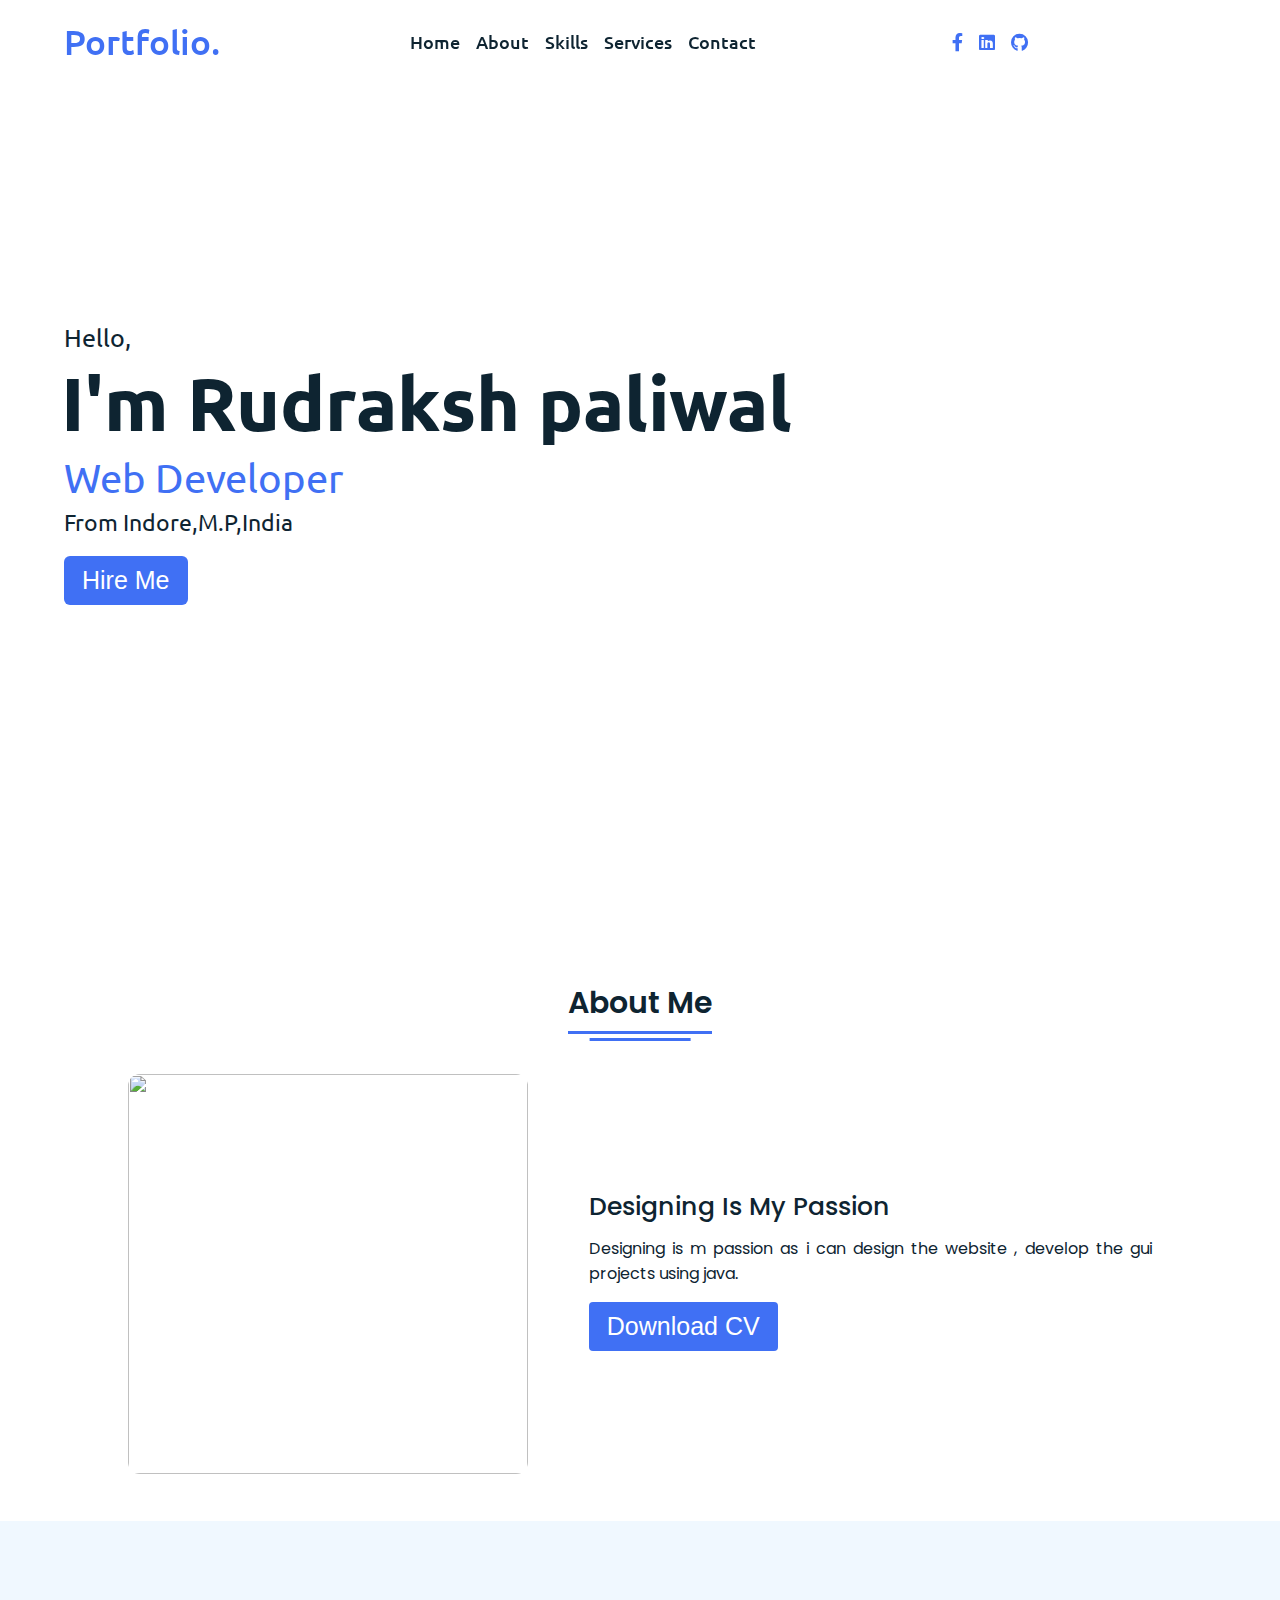
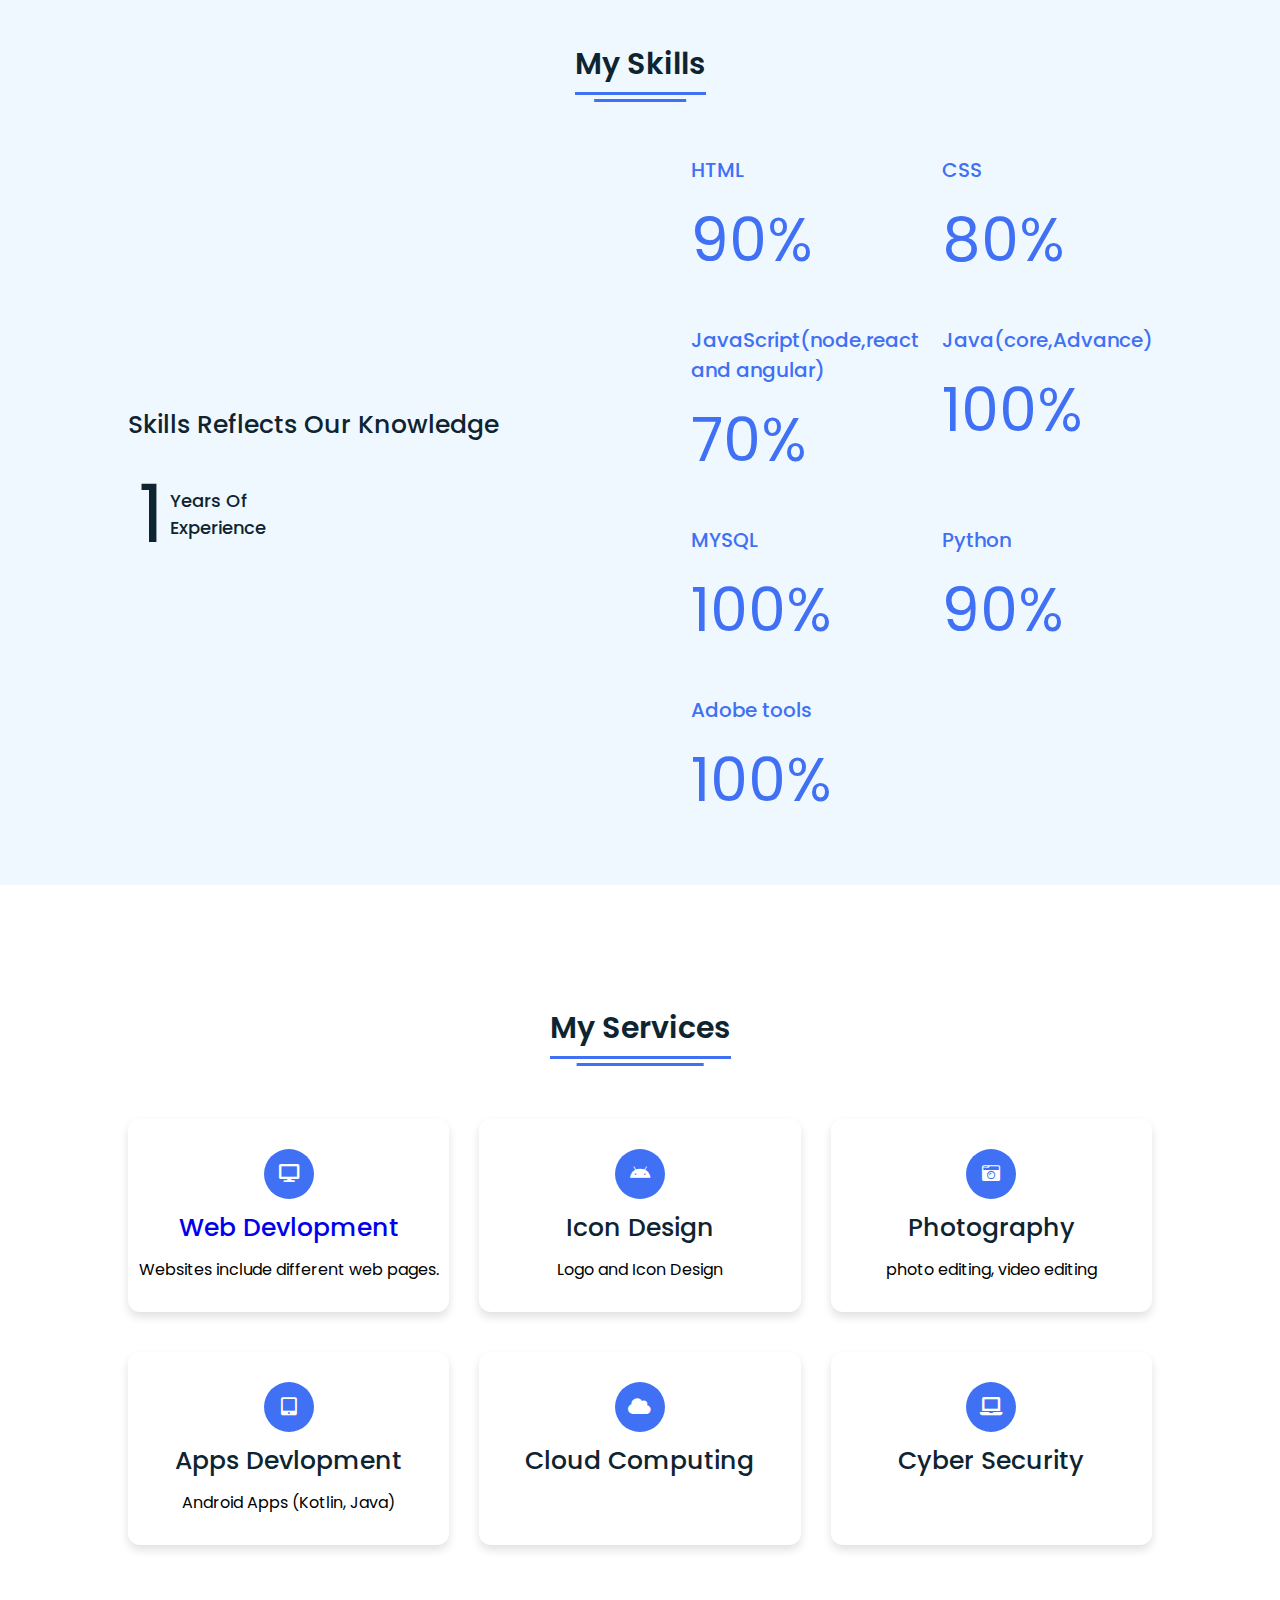
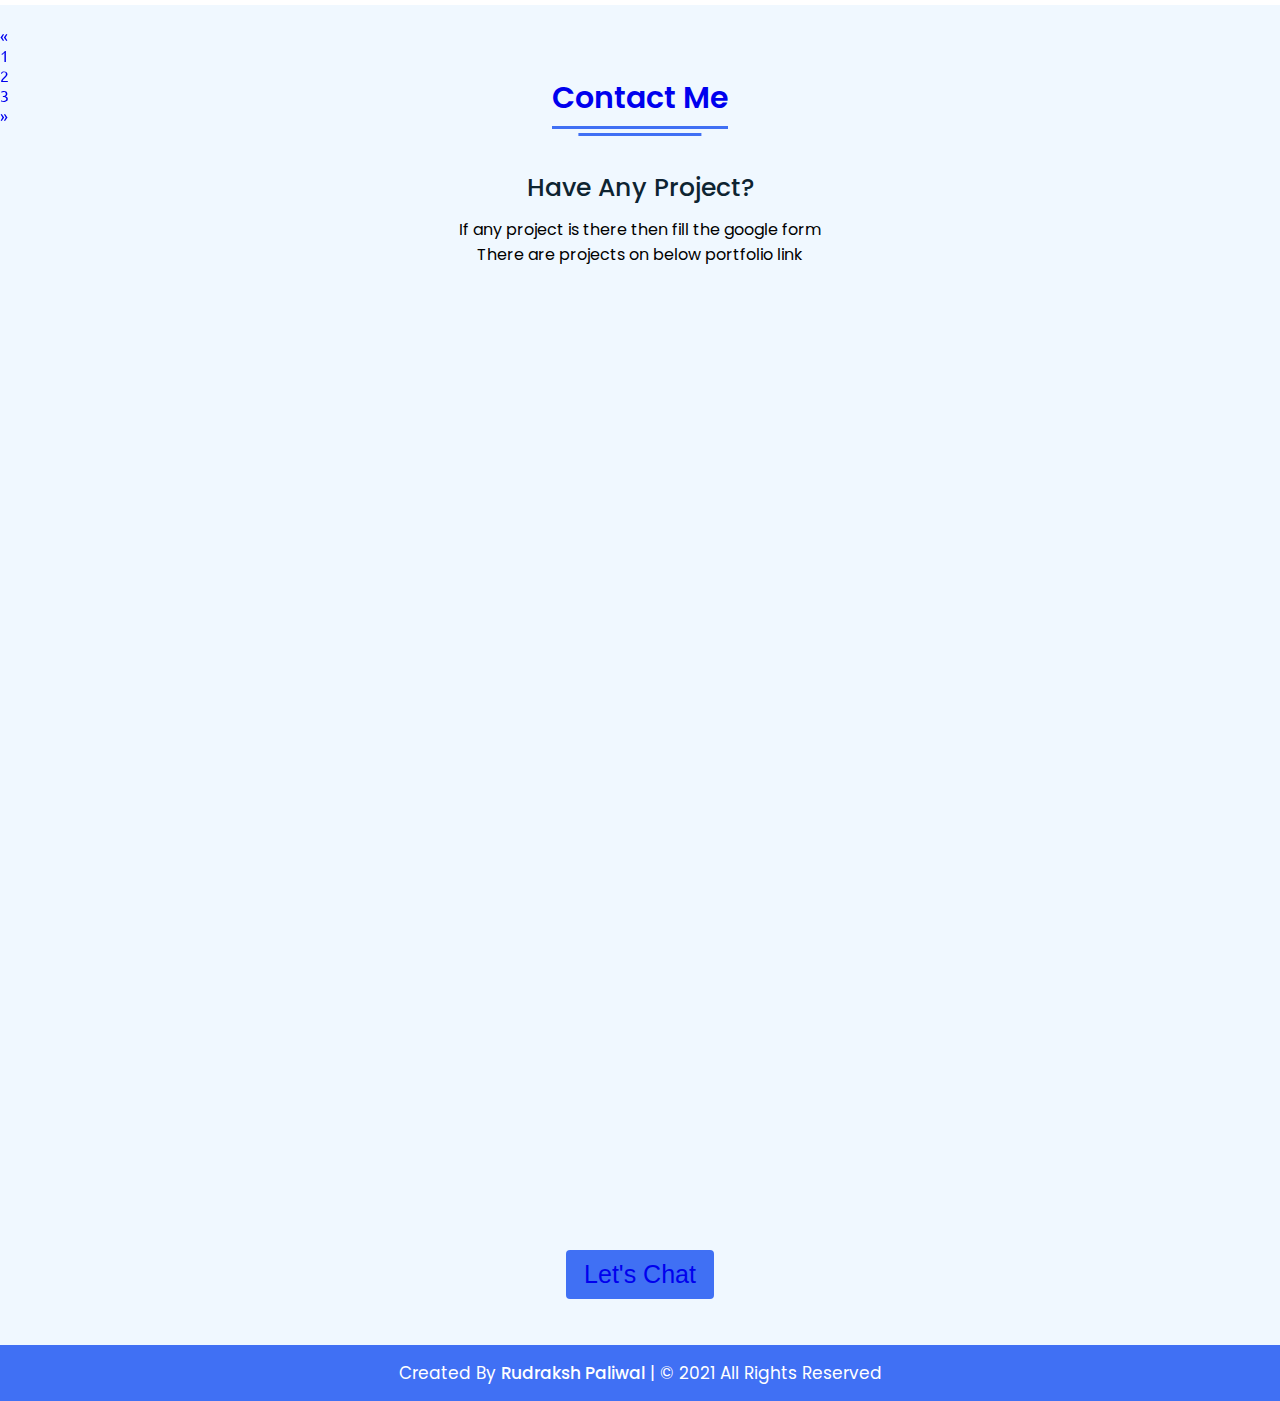
==== index.html @ 75aea956 "Add files via upload" ====
<!DOCTYPE html>

<html lang="en" dir="ltr">
  <head>
    <meta charset="UTF-8">
    <title>Rudraksh Paliwal Portfolio </title>
    <link rel="stylesheet" href="style.css">
    <!-- Fontawesome CDN Link -->
    <link rel="stylesheet" href="https://cdnjs.cloudflare.com/ajax/libs/font-awesome/5.15.2/css/all.min.css"/>
     <meta name="viewport" content="width=device-width, initial-scale=1.0">
   </head>
<body>
  <!-- Move to up button -->
  <div class="scroll-button">
    <a href="#home"><i class="fas fa-arrow-up"></i></a>
  </div>
  <!-- navgaition menu -->
  <nav>
    <div class="navbar">
      <div class="logo"><a href="#">Portfolio.</a></div>

      <ul class="menu">
          <li><a href="#home">Home</a></li>
          <li><a href="#about">About</a></li>
          <li><a href="#skills">Skills</a></li>
          <li><a href="#services">Services</a></li>
          <li><a href="#contact">Contact</a></li>
          
          <div class="cancel-btn">
            <i class="fas fa-times"></i>
          </div>
      </ul>
      <div class="media-icons">
        <a href=""><i class="fab fa-facebook-f"></i></a>
        <a href="https://www.linkedin.com/in/rudraksh-paliwal-316b7818b/"><i class="fab fa-linkedin"></i></a>
        <a href="https://github.com/edithkaren"><i class="fab fa-github"></i></a>
      </div>
      <div class="darkLight-searchBox">
                <div class="dark-light">
                    <i class='bx bx-moon moon'></i>
                    <i class='bx bx-sun sun'></i>
                </div>

    </div>
    <div class="menu-btn">
      <i class="fas fa-bars"></i>
    </div>
  </nav>

<!-- Home Section Start -->
 <section class="home" id="home">
   <div class="home-content">
     <div class="text">
       <div class="text-one">Hello,</div>
       <div class="text-two">I'm Rudraksh paliwal </div>
       <div class="text-three">Web Developer </div>
       <div class="text-four">From Indore,M.P,India</div>
     </div>
     <div class="button">
       <button>Hire Me</button>
     </div>
   </div>
 </section>

<!-- About Section Start -->
<section class="about" id="about">
  <div class="content">
    <div class="title"><span>About Me</span></div>
  <div class="about-details">
    <div class="left">
      <img src="G:/ht/ppw.jpeg" alt="">
    </div>
    <div class="right">
      <div class="topic">Designing Is My Passion</div>
      <p>Designing is m passion as i can design the website , develop the gui projects using java.</p>
      <div class="button">
        
         
       <a href="G:/Paliwal/SVVV/4th yr/Placements/resume/RUDRAKSH_PALIWAL Resume.pdf" download="Resume"> 
         <button>Download CV </button>
          </a>
        
      </div>
    </div>
  </div>
  </div>
</section>

<!-- My Skill Section Start -->
<!-- Section Tag and Other Div will same where we need to put same CSS -->
<section class="skills" id="skills">
 <div class="content">
   <div class="title"><span>My Skills</span></div>
   <div class="skills-details">
     <div class="text">
       <div class="topic">Skills Reflects Our Knowledge</div>
       <p></p>
       <div class="experience">
         <div class="num">1</div>
         <div class="exp">Years Of <br> Experience</div>
       </div>
     </div>
     <div class="boxes">
       <div class="box">
         <div class="topic">HTML</div>
         <div class="per">90%</div>
       </div>
       <div class="box">
         <div class="topic">CSS</div>
         <div class="per">80%</div>
       </div>
       <div class="box">
         <div class="topic">JavaScript(node,react and angular)</div>
         <div class="per">70%</div>
       </div>
       <div class="box">
         <div class="topic">Java(core,Advance)</div>
         <div class="per">100%</div>
       </div>
       <div class="box">
          <div class="topic"> MYSQL</div>
          <div class="per">100%</div>
       </div>
       <div class="box">
         <div class="topic"> Python</div>
         <div class="per">90% </div>
       </div> 
       <div class="box"> 
         <div class="topic"> Adobe tools</div> 
         <div class="per">100% </div>
       </div>
     </div>
   </div>
 </div>
</section>

<!-- My Services Section Start -->
 <section class="services" id="services">
   <div class="content">
     <div class="title"><span>My Services</span></div>
     <div class="boxes">
       <div class="box">
         <div class="icon">
           <i class="fas fa-desktop"></i>
       </div>
       <div class="topic"><a href="G:/Homepage1-main/index.html">Web Devlopment</a></div>
       <p>Websites include different web pages.</p>
     </div>
       
      
       <div class="box">
         <div class="icon">
           <i class="fab fa-android"></i>
       </div>
       <div class="topic">Icon Design</div>
       <p>Logo and Icon Design </p>
     </div>
       <div class="box">
         <div class="icon">
           <i class="fas fa-camera-retro"></i>
       </div>
       <div class="topic">Photography</div>
       <p>photo editing, video editing </p>
     </div>
       <div class="box">
         <div class="icon">
           <i class="fas fa-tablet-alt"></i>
       </div>
       <div class="topic">Apps Devlopment</div>
       <p>Android Apps (Kotlin, Java) </p>
     </div>

     <div class="box">
       <div class="icon">
         <i class="fas fa-cloud"> </i>
       </div>
       <div class="topic"> Cloud Computing</div>
     </div>

     <div class="box">
       <div class="icon">
          <i class="fas fa-laptop"> </i>
       </div>
       <div class="topic"> Cyber Security</div>
     </div>

   </div>
   </div>
   <nav aria-label="Page navigation example">
  <ul class="pagination">
    <li class="page-item">
      <a class="page-link" href="#" aria-label="Previous">
        <span aria-hidden="true">&laquo;</span>
      </a>
    </li>
    <li class="page-item"><a class="page-link" href="#">1</a></li>
    <li class="page-item"><a class="page-link" href="#">2</a></li>
    <li class="page-item"><a class="page-link" href="#">3</a></li>
    <li class="page-item">
      <a class="page-link" href="#" aria-label="Next">
        <span aria-hidden="true">&raquo;</span>
      </a>
    </li>
  </ul>
</nav>
 </section>

 
<!-- Contact Me section Start -->
<section class="contact" id="contact">
  <div class="content">
    <div class="title"><span><a href="D:/Responsive Personal Portfolio Website/contact.html"> Contact Me </a></span>
    </div>

    <div class="text">
      <div class="topic">Have Any Project?</div>
      <p>If any project is there then fill the google form </p>
      <p>There are projects on below portfolio link</p> 
      <a href="https://github.com/edithkaren/"></a>
       <section class="map" id="map" horizontal>
   <div class="mapouter">
    <div class="gmap_canvas">
    <iframe width="470" height="310" id="gmap_canvas" align="left" src="https://maps.google.com/maps?q=indore,MP,India&t=&z=10&ie=UTF8&iwloc=&output=embed" frameborder="0" scrolling="no" marginheight="0" marginwidth="0"></iframe> 
   </div>
  </div>
 <iframe src="https://docs.google.com/forms/d/e/1FAIpQLSeVfbnFpW_ICNY1lbUjQQyAB4N0SecSo4yDlp0f_EAlbjDGeg/viewform?embedded=true" width="550" height="410"  frameborder="0" marginheight="0" marginwidth="0">Loading…</iframe>
 </section>
      <div class="button">
        <button> <a href="D:/Responsive Personal Portfolio Website/chat.html">Let's Chat</a></button>
        
      </div>

    </div>
  </div>
</section>

<!-- Footer Section Start -->
<footer>
  <div class="text">
    <span>Created By <a href="#">Rudraksh Paliwal</a> | &#169; 2021 All Rights Reserved</span>
  </div>
</footer>
 
  <script src="script.js"></script>
</body>
</html>
---- style.css ----
/* Google Font CDN Link */
@import url('https://fonts.googleapis.com/css2?family=Poppins:wght@400;500;600;700&family=Ubuntu:wght@400;500;700&display=swap');
*{
  margin: 0;
  padding: 0;
  box-sizing: border-box;
  text-decoration: none;
  scroll-behavior: smooth;
}

/* Custom Scroll Bar CSS */
::-webkit-scrollbar {
    width: 10px;
}
::-webkit-scrollbar-track {
    background: #f1f1f1;
}
::-webkit-scrollbar-thumb {
    background: #6e93f7;
    border-radius: 12px;
    transition: all 0.3s ease;
}

::-webkit-scrollbar-thumb:hover {
    background: #4070f4;
}
/* navbar styling */
nav{
  position: fixed;
  width: 100%;
  padding: 20px 0;
  z-index: 998;
  transition: all 0.3s ease;
  font-family: 'Ubuntu', sans-serif;
}
body.dark{
    --body-color: #18191A;
    --nav-color: #242526;
    --side-nav: #242526;
    --text-color: #CCC;
    --search-bar: #242526;
}
body.dark nav{
    border: 1px solid #393838;

}
nav.sticky{
  background: #4070f4;
  padding: 13px 0;
}
nav .navbar{
  width: 90%;
  display: flex;
  justify-content: space-between;
  align-items: center;
  margin: auto;
}
nav .navbar .logo a{
  font-weight: 500;
  font-size: 35px;
  color: #4070f4;
}
nav.sticky .navbar .logo a{
  color: #fff;
}
nav .navbar .menu{
  display: flex;
  position: relative;
}
nav .navbar .menu li{
  list-style: none;
  margin: 0 8px;
}
.navbar .menu a{
  font-size: 18px;
  font-weight: 500;
  color: #0E2431;
  padding: 6px 0;
  transition: all 0.4s ease;
}
.navbar .menu a:hover{
  color: #4070f4;
}
nav.sticky .menu a{
  color: #FFF;
}
nav.sticky .menu a:hover{
  color: #0E2431;
}
.navbar .media-icons a{
  color: #4070f4;
  font-size: 18px;
  margin: 0 6px;
}
nav.sticky .media-icons a{
  color: #FFF;
}

/* Side Navigation Menu Button CSS */
nav .menu-btn,
.navbar .menu .cancel-btn{
  position: absolute;
  color: #fff;
  right: 30px;
  top: 20px;
  font-size: 20px;
  cursor: pointer;
  transition: all 0.3s ease;
  display: none;
}
nav .menu-btn{
  color: #4070f4;
}
nav.sticky .menu-btn{
  color: #FFF;
}
.navbar .menu .menu-btn{
  color: #fff;
}
/* Dark Theme Switch*/
.dark-mode {
  background-color: black;
  color: white;
}
/* home section styling */
.home{
  height: 100vh;
  width: 100%;
  background: url("G:/ht/ppw.jpeg") no-repeat;
  background-size: cover;
  background-position: center;
  background-attachment: fixed;
  font-family: 'Ubuntu', sans-serif;
}
.home .home-content{
  width: 90%;
  height: 100%;
  margin: auto;
  display: flex;
  flex-direction: column;
  justify-content: center;
}
.home .text-one{
  font-size: 25px;
  color: #0E2431;
}
.home .text-two{
  color: #0E2431;
  font-size: 75px;
  font-weight: 600;
  margin-left: -3px;
}
.home .text-three{
  font-size: 40px;
  margin: 5px 0;
  color: #4070f4;
}
.home .text-four{
  font-size: 23px;
  margin: 5px 0;
  color: #0E2431;
}
.home .button{
  margin: 14px 0;
}
.home .button button{
  outline: none;
  padding: 8px 16px;
  border-radius: 6px;
  font-size: 25px;
  font-weight: 400;
  background: #4070f4;
  color: #fff;
  cursor: pointer;
  border: 2px solid transparent;
  transition: all 0.4s ease;
}
.home .button button:hover{
  border-color: #4070f4;
  background-color: #fff;
  color: #4070f4;
}

/* About Section Styling */
/* Those Elements Where We Have Apply Same CSS,
 I'm Selecting Directly 'Section Tag' and 'Class'  */
section{
  padding-top: 40px;
}
section .content{
  width: 80%;
  margin: 40px auto;
  font-family: 'Poppins', sans-serif;
}
.about .about-details{
  display: flex;
  justify-content: space-between;
  align-items: center;
}
section .title{
  display: flex;
  justify-content: center;
  margin-bottom: 40px;
}
section .title span{
  color: #0E2431;
  font-size: 30px;
  font-weight: 600;
  position: relative;
  padding-bottom: 8px;
}
section .title span::before,
section .title span::after{
  content: '';
  position: absolute;
  height: 3px;
  width: 100%;
  background: #4070f4;
  left: 0;
  bottom: 0;
}
section .title span::after{
  bottom: -7px;
  width: 70%;
  left: 50%;
  transform: translateX(-50%);
}
.about .about-details .left{
  width: 45%;
}
.about .left img{
  height: 400px;
  width: 400px;
  object-fit: cover;
  border-radius: 12px;
}
.about-details .right{
  width: 55%;
}
section  .topic{
  color: #0E2431;
  font-size: 25px;
  font-weight: 500;
  margin-bottom: 10px;
}
.about-details .right p{
  text-align: justify;
  color: #0E2431;
}
section .button{
  margin: 16px 0;
}
section .button button{
  outline: none;
  padding: 8px 16px;
  border-radius: 4px;
  font-size: 25px;
  font-weight: 400;
  background: #4070f4;
  color: #fff;
  border: 2px solid transparent;
  cursor: pointer;
  transition: all 0.4s ease;
}
section .button button:hover{
  border-color: #4070f4;
  background-color: #fff;
  color: #4070f4;
}

 /* My Skills CSS */
 .skills{
   background: #F0F8FF;
 }
 .skills .content{
   padding: 40px 0;
 }
 .skills .skills-details{
   display: flex;
   justify-content: space-between;
   align-items: center;
 }
 .skills-details .text{
   width: 50%;
 }
 .skills-details p{
   color: #0E2431;
   text-align: justify;
 }
.skills .skills-details .experience{
  display: flex;
  align-items: center;
  margin: 0 10px;
}
.skills-details .experience .num{
  color: #0E2431;
  font-size: 80px;
}
.skills-details .experience .exp{
  color: #0E2431;
  margin-left: 20px;
  font-size: 18px;
  font-weight: 500;
  margin: 0 6px;
}
.skills-details .boxes{
  width: 45%;
  display: flex;
  flex-wrap: wrap;
  justify-content: space-between;
}
.skills-details .box{
  width: calc(100% / 2 - 20px);
  margin: 20px 0;
}
.skills-details .boxes .topic{
  font-size: 20px;
  color: #4070f4;
}
.skills-details .boxes .per{
  font-size: 60px;
  color: #4070f4;
}

/* My Services CSS */
.services .boxes{
  display: flex;
  flex-wrap: wrap;
  justify-content: space-between;
}
.services .boxes .box{
  margin: 20px 0;
  width: calc(100% / 3 - 20px);
  text-align: center;
  border-radius: 12px;
  padding: 30px 10px;
  box-shadow: 0 5px 10px rgba(0, 0, 0, 0.12);
  cursor: default;
  transition: all 0.4s ease;
}
.services .boxes .box:hover{
  background: #4070f4;
  color: #fff;
}
.services .boxes .box .icon{
  height: 50px;
  width: 50px;
  background: #4070f4;
  border-radius: 50%;
  text-align: center;
  line-height: 50px;
  font-size: 18px;
  color: #fff;
  margin: 0 auto 10px auto;
  transition: all 0.4s ease;
}
.boxes .box:hover .icon{
  background-color: #fff;
  color: #4070f4;
}
.services .boxes .box:hover .topic,
.services .boxes .box:hover p{
  color: #0E2431;
  transition: all 0.4s ease;
}
.services .boxes .box:hover .topic,
.services .boxes .box:hover p{
  color: #fff;
}
/* Contact Me CSS */
.contact{
  background: #F0F8FF;
}
.contact .content{
  margin: 0 auto;
  padding: 30px 0;
}
.contact .text{
  width: 80%;
  text-align: center;
  margin: auto;
}

/* Google map css */
.mapouter{
  position:relative;
  text-align:right;
  height:510px;
  width:570px;
}
.gmap_canvas {
  overflow:hidden;
  background:none!important;
height:500px;
width:770px;}

/* Footer CSS */
footer{
  background: #4070f4;
  padding: 15px 0;
  text-align: center;
  font-family: 'Poppins', sans-serif;
}
footer .text span{
  font-size: 17px;
  font-weight: 400;
  color: #fff;
}
footer .text span a{
  font-weight: 500;
  color: #FFF;
}
footer .text span a:hover{
  text-decoration: underline;
}
/* Scroll TO Top Button CSS */
.scroll-button a{
  position: fixed;
  bottom: 20px;
  right: 20px;
  color: #fff;
  background: #4070f4;
  padding: 7px 12px;;
  font-size: 18px;
  border-radius: 6px;
  box-shadow: rgba(0, 0, 0, 0.15);
  display: none;
}

/* Responsive Media Query */
@media (max-width: 1190px) {
  section .content{
    width: 85%;
  }
}
@media (max-width: 1000px) {
  .about .about-details{
    justify-content: center;
    flex-direction: column;
  }
  .about .about-details .left{
    display: flex;
    justify-content: center;
    width: 100%;
  }
  .about-details .right{
    width: 90%;
    margin: 40px 0;
  }
  .services .boxes .box{
    margin: 20px 0;
    width: calc(100% / 2 - 20px);
  }
}
@media (max-width: 900px) {
  .about .left img{
    height: 350px;
    width: 350px;
  }
}

@media (max-width: 750px) {
  nav .navbar{
    width: 90%;
  }
  nav .navbar .menu{
    position: fixed;
    left: -100%;
    top: 0;
    background: #0E2431;
    height: 100vh;
    max-width: 400px;
    width: 100%;
    padding-top: 60px;
    flex-direction: column;
    align-items: center;
    transition: all 0.5s ease;
  }
  .navbar.active .menu{
    left: 0;
  }
  nav .navbar .menu a{
    font-size: 23px;
    display: block;
    color: #fff;
    margin: 10px 0;
  }
  nav.sticky .menu a:hover{
    color: #4070f4;
  }
  nav .navbar .media-icons{
    display: none;
  }
  nav .menu-btn,
  .navbar .menu .cancel-btn{
    display: block;
  }
  .home .text-two{
    font-size: 65px;
  }
  .home .text-three{
    font-size: 35px;
  }
  .skills .skills-details{
    align-items: center;
    justify-content: center;
    flex-direction: column;
  }
  .skills-details .text{
    width: 100%;
    margin-bottom: 50px;
  }
  .skills-details .boxes{
    justify-content: center;
    align-items: center;
    width: 100%;
  }
  .services .boxes .box{
    margin: 20px 0;
    width: 100%;
  }
  .contact .text{
    width: 100%;
}
}

@media (max-width: 500px){
  .home .text-two{
    font-size: 55px;
  }
  .home .text-three{
    font-size: 33px;
  }
  .skills-details .boxes .per{
    font-size: 50px;
    color: #4070f4;
  }
}
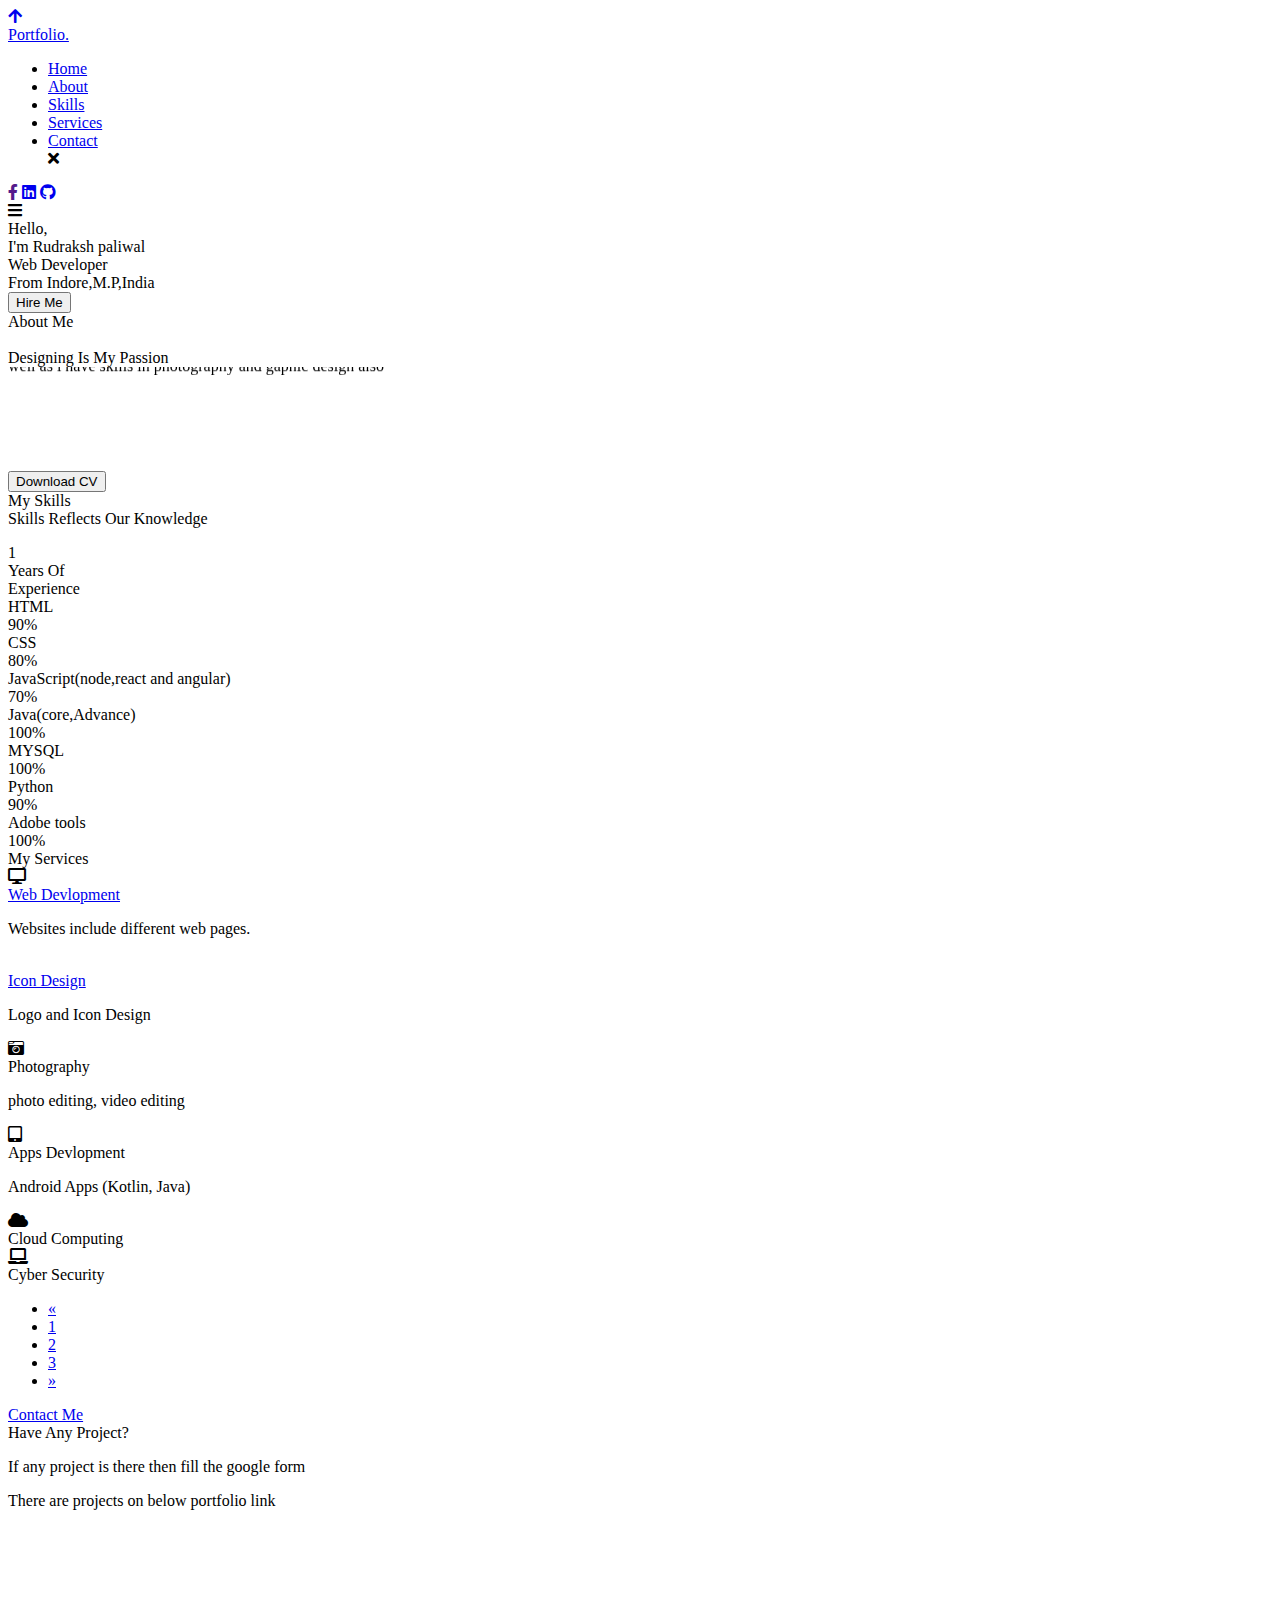
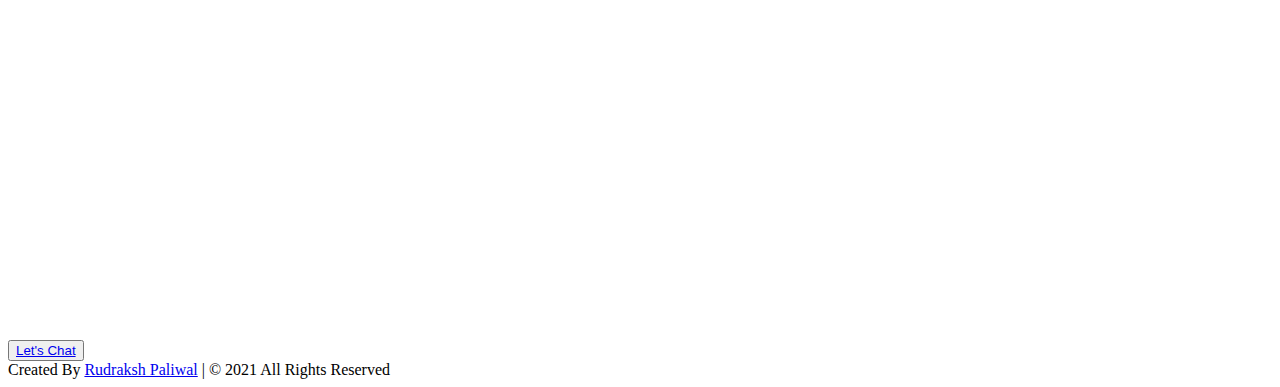
==== commit 40e3c571: "Add files via upload" ====
--- a/index.html
+++ b/index.html
@@ -4,7 +4,7 @@
   <head>
     <meta charset="UTF-8">
     <title>Rudraksh Paliwal Portfolio </title>
-    <link rel="stylesheet" href="style.css">
+    <link rel="stylesheet" href="D:/Responsive Personal Portfolio Website/style.css">
     <!-- Fontawesome CDN Link -->
     <link rel="stylesheet" href="https://cdnjs.cloudflare.com/ajax/libs/font-awesome/5.15.2/css/all.min.css"/>
      <meta name="viewport" content="width=device-width, initial-scale=1.0">
@@ -20,7 +20,7 @@
       <div class="logo"><a href="#">Portfolio.</a></div>
 
       <ul class="menu">
-          <li><a href="#home">Home</a></li>
+          <li><a href="D:/Homepage-main/index.html">Home</a></li>
           <li><a href="#about">About</a></li>
           <li><a href="#skills">Skills</a></li>
           <li><a href="#services">Services</a></li>
@@ -68,18 +68,15 @@
     <div class="title"><span>About Me</span></div>
   <div class="about-details">
     <div class="left">
-      <img src="G:/ht/ppw.jpeg" alt="">
+      <img src="D:/Responsive Personal Portfolio Website/Images/ppw.jpeg" alt="">
     </div>
     <div class="right">
       <div class="topic">Designing Is My Passion</div>
-      <p>Designing is m passion as i can design the website , develop the gui projects using java.</p>
+    <marquee class="marquee" direction="Down" scrollamount="1" width="500" height="100"> Designing is the passion as i have worked on the front end webpages and as well as i have skills in photography and gaphic design also  </marquee>
       <div class="button">
-        
-         
-       <a href="G:/Paliwal/SVVV/4th yr/Placements/resume/RUDRAKSH_PALIWAL Resume.pdf" download="Resume"> 
+       <a href="G:/Paliwal/SVVV/4th yr/Placements/resume/RUDRAKSH_PALIWAL Resume(1).pdf" download="Resume"> 
          <button>Download CV </button>
           </a>
-        
       </div>
     </div>
   </div>
@@ -150,9 +147,9 @@
       
        <div class="box">
          <div class="icon">
-           <i class="fab fa-android"></i>
-       </div>
-       <div class="topic">Icon Design</div>
+           <i class="fas fa-android"></i>
+       </div>
+       <div class="topic"> <a href="G:/">Icon Design</a></div>
        <p>Logo and Icon Design </p>
      </div>
        <div class="box">
@@ -193,9 +190,9 @@
         <span aria-hidden="true">&laquo;</span>
       </a>
     </li>
-    <li class="page-item"><a class="page-link" href="#">1</a></li>
-    <li class="page-item"><a class="page-link" href="#">2</a></li>
-    <li class="page-item"><a class="page-link" href="#">3</a></li>
+    <li class="page-item"><a class="page-link" href="D:/Responsive Personal Portfolio Website/web1.html"/>1</a></li>   
+    <li class="page-item"><a class="page-link" href="D:/Responsive Personal Portfolio Website/web2.html"/>2</a></li>
+    <li class="page-item"><a class="page-link" href="D:/Responsive Personal Portfolio Website/web3.html"/>3</a></li>
     <li class="page-item">
       <a class="page-link" href="#" aria-label="Next">
         <span aria-hidden="true">&raquo;</span>
@@ -223,7 +220,7 @@
     <iframe width="470" height="310" id="gmap_canvas" align="left" src="https://maps.google.com/maps?q=indore,MP,India&t=&z=10&ie=UTF8&iwloc=&output=embed" frameborder="0" scrolling="no" marginheight="0" marginwidth="0"></iframe> 
    </div>
   </div>
- <iframe src="https://docs.google.com/forms/d/e/1FAIpQLSeVfbnFpW_ICNY1lbUjQQyAB4N0SecSo4yDlp0f_EAlbjDGeg/viewform?embedded=true" width="550" height="410"  frameborder="0" marginheight="0" marginwidth="0">Loading…</iframe>
+ <iframe src="https://docs.google.com/forms/d/e/1FAIpQLSeVfbnFpW_ICNY1lbUjQQyAB4N0SecSo4yDlp0f_EAlbjDGeg/viewform?embedded=true" width="550" height="410"  frameborder="0" marginheight="0" marginwidth="0" >Loading…</iframe>
  </section>
       <div class="button">
         <button> <a href="D:/Responsive Personal Portfolio Website/chat.html">Let's Chat</a></button>
@@ -241,6 +238,6 @@
   </div>
 </footer>
  
-  <script src="script.js"></script>
+  <script src="D:/Responsive Personal Portfolio Website/script.js"></script>
 </body>
 </html>
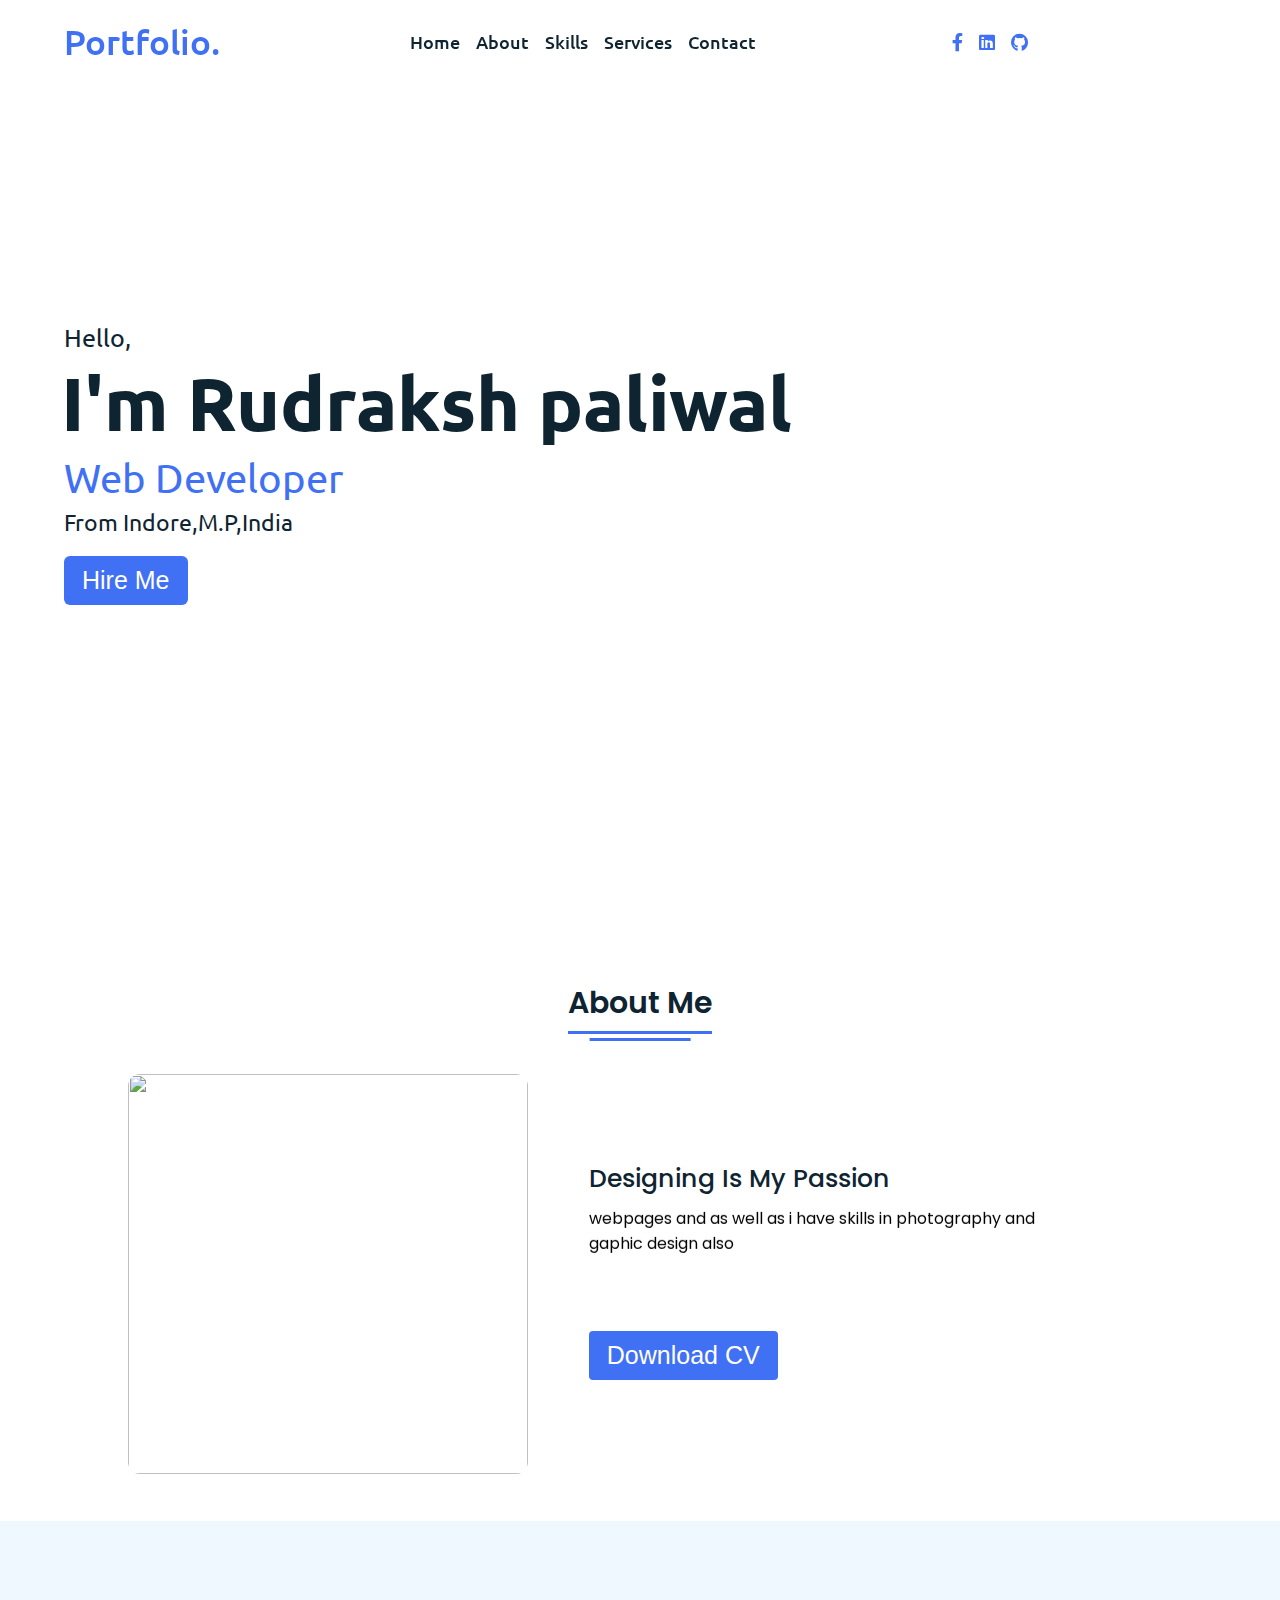
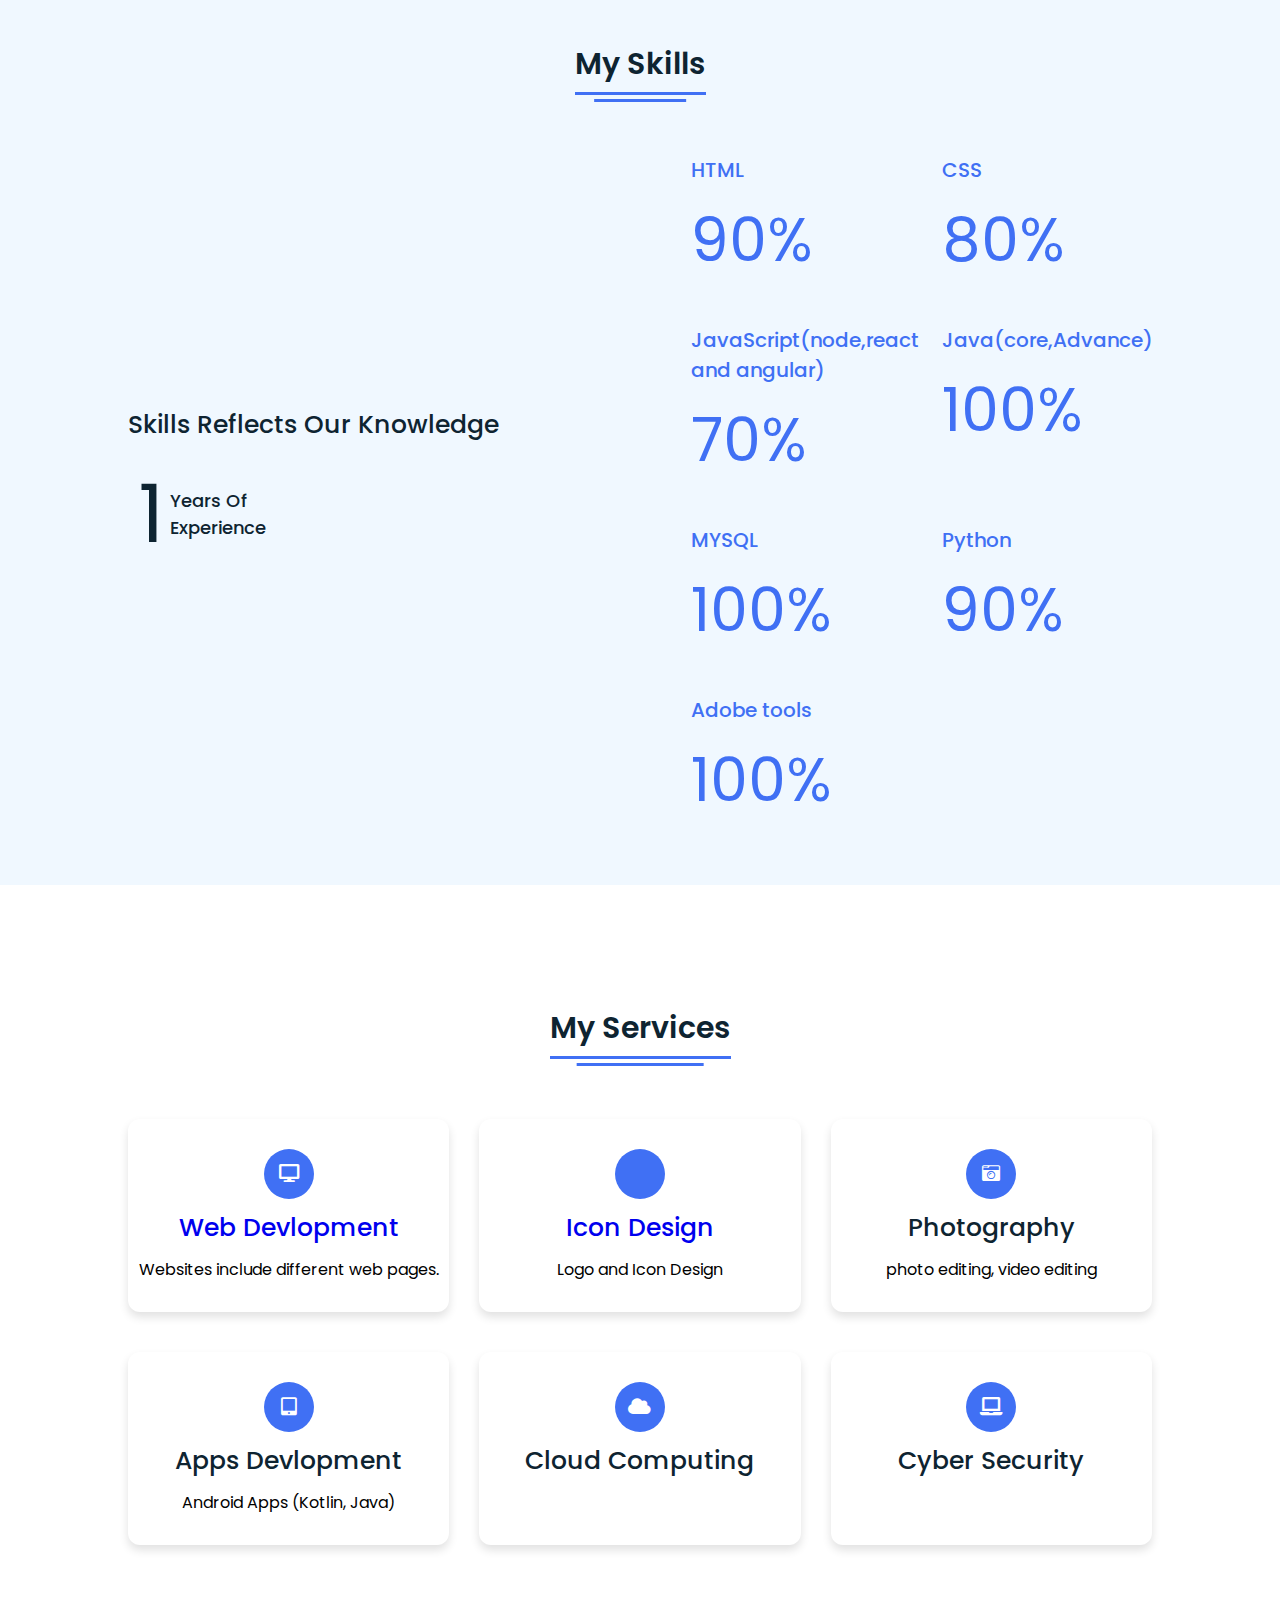
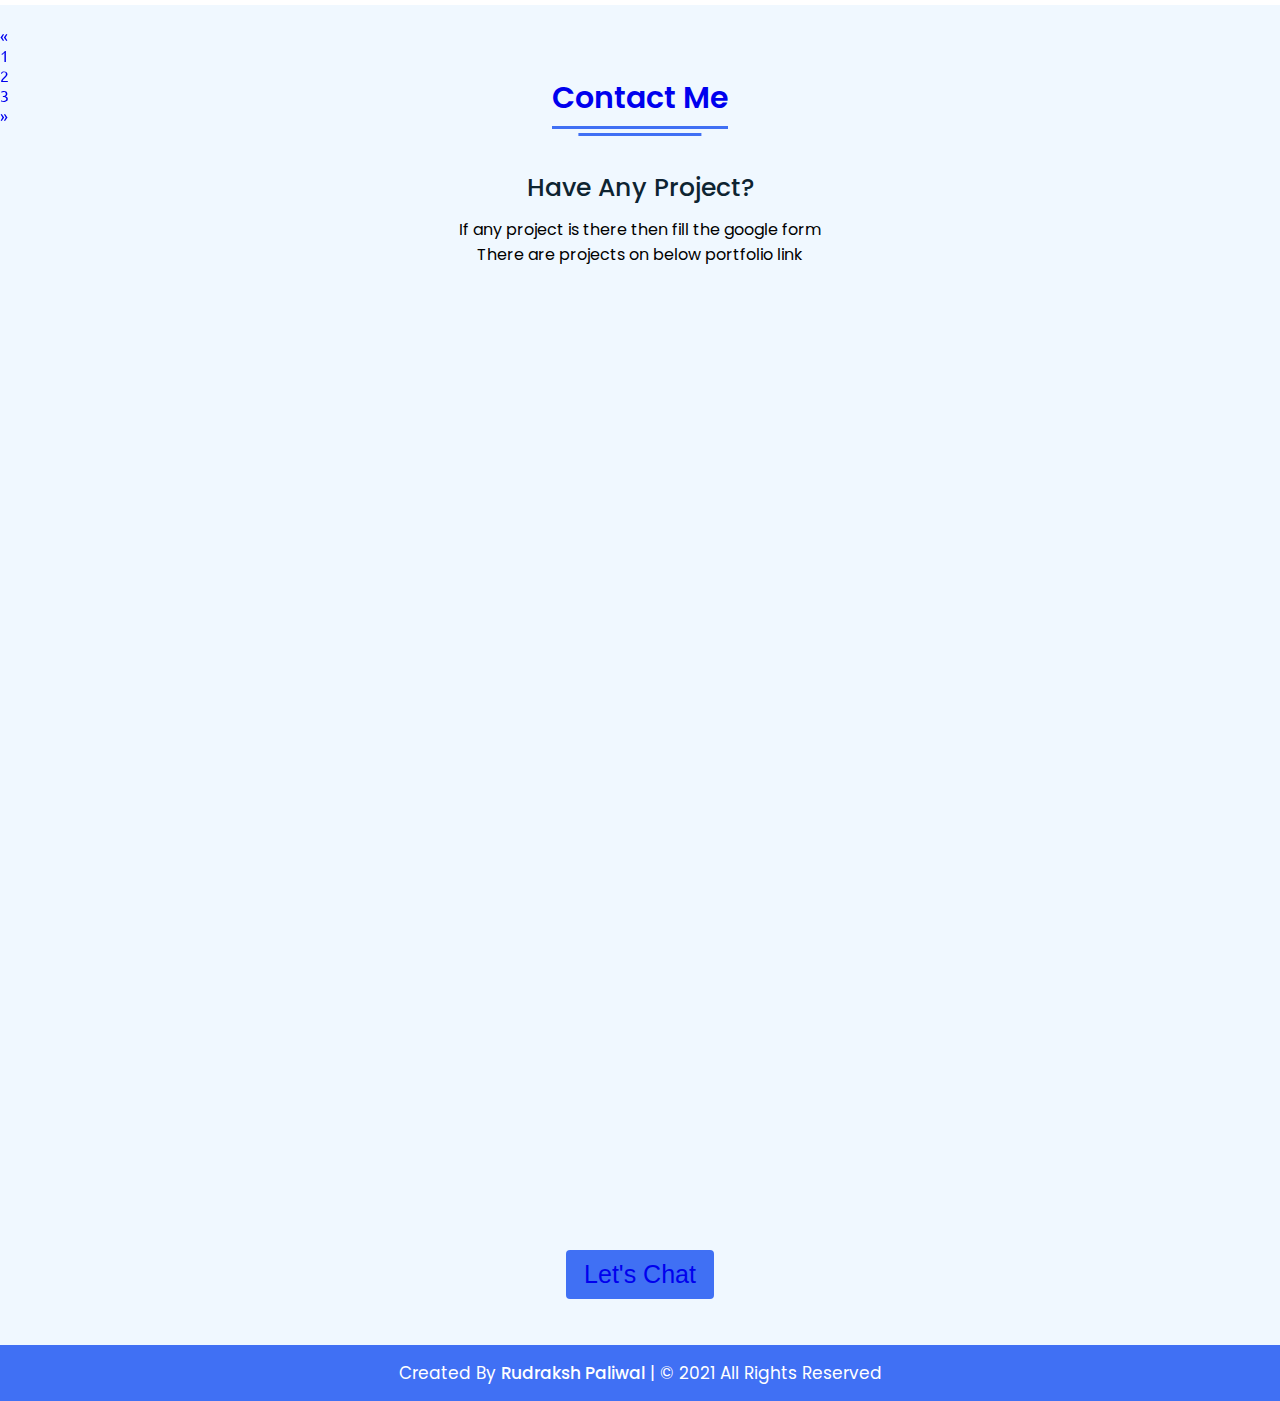
==== commit da466871: "Update index.html" ====
--- a/index.html
+++ b/index.html
@@ -4,7 +4,7 @@
   <head>
     <meta charset="UTF-8">
     <title>Rudraksh Paliwal Portfolio </title>
-    <link rel="stylesheet" href="D:/Responsive Personal Portfolio Website/style.css">
+    <link rel="stylesheet" href="style.css">
     <!-- Fontawesome CDN Link -->
     <link rel="stylesheet" href="https://cdnjs.cloudflare.com/ajax/libs/font-awesome/5.15.2/css/all.min.css"/>
      <meta name="viewport" content="width=device-width, initial-scale=1.0">
--- a/style.css
+++ b/style.css
@@ -0,0 +1,538 @@
+/* Google Font CDN Link */
+@import url('https://fonts.googleapis.com/css2?family=Poppins:wght@400;500;600;700&family=Ubuntu:wght@400;500;700&display=swap');
+*{
+  margin: 0;
+  padding: 0;
+  box-sizing: border-box;
+  text-decoration: none;
+  scroll-behavior: smooth;
+}
+
+/* Custom Scroll Bar CSS */
+::-webkit-scrollbar {
+    width: 10px;
+}
+::-webkit-scrollbar-track {
+    background: #f1f1f1;
+}
+::-webkit-scrollbar-thumb {
+    background: #6e93f7;
+    border-radius: 12px;
+    transition: all 0.3s ease;
+}
+
+::-webkit-scrollbar-thumb:hover {
+    background: #4070f4;
+}
+/* navbar styling */
+nav{
+  position: fixed;
+  width: 100%;
+  padding: 20px 0;
+  z-index: 998;
+  transition: all 0.3s ease;
+  font-family: 'Ubuntu', sans-serif;
+}
+body.dark{
+    --body-color: #18191A;
+    --nav-color: #242526;
+    --side-nav: #242526;
+    --text-color: #CCC;
+    --search-bar: #242526;
+}
+body.dark nav{
+    border: 1px solid #393838;
+
+}
+nav.sticky{
+  background: #4070f4;
+  padding: 13px 0;
+}
+nav .navbar{
+  width: 90%;
+  display: flex;
+  justify-content: space-between;
+  align-items: center;
+  margin: auto;
+}
+nav .navbar .logo a{
+  font-weight: 500;
+  font-size: 35px;
+  color: #4070f4;
+}
+nav.sticky .navbar .logo a{
+  color: #fff;
+}
+nav .navbar .menu{
+  display: flex;
+  position: relative;
+}
+nav .navbar .menu li{
+  list-style: none;
+  margin: 0 8px;
+}
+.navbar .menu a{
+  font-size: 18px;
+  font-weight: 500;
+  color: #0E2431;
+  padding: 6px 0;
+  transition: all 0.4s ease;
+}
+.navbar .menu a:hover{
+  color: #4070f4;
+}
+nav.sticky .menu a{
+  color: #FFF;
+}
+nav.sticky .menu a:hover{
+  color: #0E2431;
+}
+.navbar .media-icons a{
+  color: #4070f4;
+  font-size: 18px;
+  margin: 0 6px;
+}
+nav.sticky .media-icons a{
+  color: #FFF;
+}
+
+/* Side Navigation Menu Button CSS */
+nav .menu-btn,
+.navbar .menu .cancel-btn{
+  position: absolute;
+  color: #fff;
+  right: 30px;
+  top: 20px;
+  font-size: 20px;
+  cursor: pointer;
+  transition: all 0.3s ease;
+  display: none;
+}
+nav .menu-btn{
+  color: #4070f4;
+}
+nav.sticky .menu-btn{
+  color: #FFF;
+}
+.navbar .menu .menu-btn{
+  color: #fff;
+}
+/* Dark Theme Switch*/
+.dark-mode {
+  background-color: black;
+  color: white;
+}
+/* home section styling */
+.home{
+  height: 100vh;
+  width: 100%;
+  background: url("G:/ht/ppw.jpeg") no-repeat;
+  background-size: cover;
+  background-position: center;
+  background-attachment: fixed;
+  font-family: 'Ubuntu', sans-serif;
+}
+.home .home-content{
+  width: 90%;
+  height: 100%;
+  margin: auto;
+  display: flex;
+  flex-direction: column;
+  justify-content: center;
+}
+.home .text-one{
+  font-size: 25px;
+  color: #0E2431;
+}
+.home .text-two{
+  color: #0E2431;
+  font-size: 75px;
+  font-weight: 600;
+  margin-left: -3px;
+}
+.home .text-three{
+  font-size: 40px;
+  margin: 5px 0;
+  color: #4070f4;
+}
+.home .text-four{
+  font-size: 23px;
+  margin: 5px 0;
+  color: #0E2431;
+}
+.home .button{
+  margin: 14px 0;
+}
+.home .button button{
+  outline: none;
+  padding: 8px 16px;
+  border-radius: 6px;
+  font-size: 25px;
+  font-weight: 400;
+  background: #4070f4;
+  color: #fff;
+  cursor: pointer;
+  border: 2px solid transparent;
+  transition: all 0.4s ease;
+}
+.home .button button:hover{
+  border-color: #4070f4;
+  background-color: #fff;
+  color: #4070f4;
+}
+
+/* About Section Styling */
+/* Those Elements Where We Have Apply Same CSS,
+ I'm Selecting Directly 'Section Tag' and 'Class'  */
+section{
+  padding-top: 40px;
+}
+section .content{
+  width: 80%;
+  margin: 40px auto;
+  font-family: 'Poppins', sans-serif;
+}
+.about .about-details{
+  display: flex;
+  justify-content: space-between;
+  align-items: center;
+}
+section .title{
+  display: flex;
+  justify-content: center;
+  margin-bottom: 40px;
+}
+section .title span{
+  color: #0E2431;
+  font-size: 30px;
+  font-weight: 600;
+  position: relative;
+  padding-bottom: 8px;
+}
+section .title span::before,
+section .title span::after{
+  content: '';
+  position: absolute;
+  height: 3px;
+  width: 100%;
+  background: #4070f4;
+  left: 0;
+  bottom: 0;
+}
+section .title span::after{
+  bottom: -7px;
+  width: 70%;
+  left: 50%;
+  transform: translateX(-50%);
+}
+.about .about-details .left{
+  width: 45%;
+}
+.about .left img{
+  height: 400px;
+  width: 400px;
+  object-fit: cover;
+  border-radius: 12px;
+}
+.about-details .right{
+  width: 55%;
+}
+section  .topic{
+  color: #0E2431;
+  font-size: 25px;
+  font-weight: 500;
+  margin-bottom: 10px;
+}
+.about-details .right p{
+  text-align: justify;
+  color: #0E2431;
+}
+section .button{
+  margin: 16px 0;
+}
+section .button button{
+  outline: none;
+  padding: 8px 16px;
+  border-radius: 4px;
+  font-size: 25px;
+  font-weight: 400;
+  background: #4070f4;
+  color: #fff;
+  border: 2px solid transparent;
+  cursor: pointer;
+  transition: all 0.4s ease;
+}
+section .button button:hover{
+  border-color: #4070f4;
+  background-color: #fff;
+  color: #4070f4;
+}
+
+ /* My Skills CSS */
+ .skills{
+   background: #F0F8FF;
+ }
+ .skills .content{
+   padding: 40px 0;
+ }
+ .skills .skills-details{
+   display: flex;
+   justify-content: space-between;
+   align-items: center;
+ }
+ .skills-details .text{
+   width: 50%;
+ }
+ .skills-details p{
+   color: #0E2431;
+   text-align: justify;
+ }
+.skills .skills-details .experience{
+  display: flex;
+  align-items: center;
+  margin: 0 10px;
+}
+.skills-details .experience .num{
+  color: #0E2431;
+  font-size: 80px;
+}
+.skills-details .experience .exp{
+  color: #0E2431;
+  margin-left: 20px;
+  font-size: 18px;
+  font-weight: 500;
+  margin: 0 6px;
+}
+.skills-details .boxes{
+  width: 45%;
+  display: flex;
+  flex-wrap: wrap;
+  justify-content: space-between;
+}
+.skills-details .box{
+  width: calc(100% / 2 - 20px);
+  margin: 20px 0;
+}
+.skills-details .boxes .topic{
+  font-size: 20px;
+  color: #4070f4;
+}
+.skills-details .boxes .per{
+  font-size: 60px;
+  color: #4070f4;
+}
+
+/* My Services CSS */
+.services .boxes{
+  display: flex;
+  flex-wrap: wrap;
+  justify-content: space-between;
+}
+.services .boxes .box{
+  margin: 20px 0;
+  width: calc(100% / 3 - 20px);
+  text-align: center;
+  border-radius: 12px;
+  padding: 30px 10px;
+  box-shadow: 0 5px 10px rgba(0, 0, 0, 0.12);
+  cursor: default;
+  transition: all 0.4s ease;
+}
+.services .boxes .box:hover{
+  background: #4070f4;
+  color: #fff;
+}
+.services .boxes .box .icon{
+  height: 50px;
+  width: 50px;
+  background: #4070f4;
+  border-radius: 50%;
+  text-align: center;
+  line-height: 50px;
+  font-size: 18px;
+  color: #fff;
+  margin: 0 auto 10px auto;
+  transition: all 0.4s ease;
+}
+.boxes .box:hover .icon{
+  background-color: #fff;
+  color: #4070f4;
+}
+.services .boxes .box:hover .topic,
+.services .boxes .box:hover p{
+  color: #0E2431;
+  transition: all 0.4s ease;
+}
+.services .boxes .box:hover .topic,
+.services .boxes .box:hover p{
+  color: #fff;
+}
+/* Contact Me CSS */
+.contact{
+  background: #F0F8FF;
+}
+.contact .content{
+  margin: 0 auto;
+  padding: 30px 0;
+}
+.contact .text{
+  width: 80%;
+  text-align: center;
+  margin: auto;
+}
+
+/* Google map css */
+.mapouter{
+  position:relative;
+  text-align:right;
+  height:510px;
+  width:570px;
+}
+.gmap_canvas {
+  overflow:hidden;
+  background:none!important;
+height:500px;
+width:770px;}
+
+/* Footer CSS */
+footer{
+  background: #4070f4;
+  padding: 15px 0;
+  text-align: center;
+  font-family: 'Poppins', sans-serif;
+}
+footer .text span{
+  font-size: 17px;
+  font-weight: 400;
+  color: #fff;
+}
+footer .text span a{
+  font-weight: 500;
+  color: #FFF;
+}
+footer .text span a:hover{
+  text-decoration: underline;
+}
+/* Scroll TO Top Button CSS */
+.scroll-button a{
+  position: fixed;
+  bottom: 20px;
+  right: 20px;
+  color: #fff;
+  background: #4070f4;
+  padding: 7px 12px;;
+  font-size: 18px;
+  border-radius: 6px;
+  box-shadow: rgba(0, 0, 0, 0.15);
+  display: none;
+}
+
+/* Responsive Media Query */
+@media (max-width: 1190px) {
+  section .content{
+    width: 85%;
+  }
+}
+@media (max-width: 1000px) {
+  .about .about-details{
+    justify-content: center;
+    flex-direction: column;
+  }
+  .about .about-details .left{
+    display: flex;
+    justify-content: center;
+    width: 100%;
+  }
+  .about-details .right{
+    width: 90%;
+    margin: 40px 0;
+  }
+  .services .boxes .box{
+    margin: 20px 0;
+    width: calc(100% / 2 - 20px);
+  }
+}
+@media (max-width: 900px) {
+  .about .left img{
+    height: 350px;
+    width: 350px;
+  }
+}
+
+@media (max-width: 750px) {
+  nav .navbar{
+    width: 90%;
+  }
+  nav .navbar .menu{
+    position: fixed;
+    left: -100%;
+    top: 0;
+    background: #0E2431;
+    height: 100vh;
+    max-width: 400px;
+    width: 100%;
+    padding-top: 60px;
+    flex-direction: column;
+    align-items: center;
+    transition: all 0.5s ease;
+  }
+  .navbar.active .menu{
+    left: 0;
+  }
+  nav .navbar .menu a{
+    font-size: 23px;
+    display: block;
+    color: #fff;
+    margin: 10px 0;
+  }
+  nav.sticky .menu a:hover{
+    color: #4070f4;
+  }
+  nav .navbar .media-icons{
+    display: none;
+  }
+  nav .menu-btn,
+  .navbar .menu .cancel-btn{
+    display: block;
+  }
+  .home .text-two{
+    font-size: 65px;
+  }
+  .home .text-three{
+    font-size: 35px;
+  }
+  .skills .skills-details{
+    align-items: center;
+    justify-content: center;
+    flex-direction: column;
+  }
+  .skills-details .text{
+    width: 100%;
+    margin-bottom: 50px;
+  }
+  .skills-details .boxes{
+    justify-content: center;
+    align-items: center;
+    width: 100%;
+  }
+  .services .boxes .box{
+    margin: 20px 0;
+    width: 100%;
+  }
+  .contact .text{
+    width: 100%;
+}
+}
+
+@media (max-width: 500px){
+  .home .text-two{
+    font-size: 55px;
+  }
+  .home .text-three{
+    font-size: 33px;
+  }
+  .skills-details .boxes .per{
+    font-size: 50px;
+    color: #4070f4;
+  }
+}
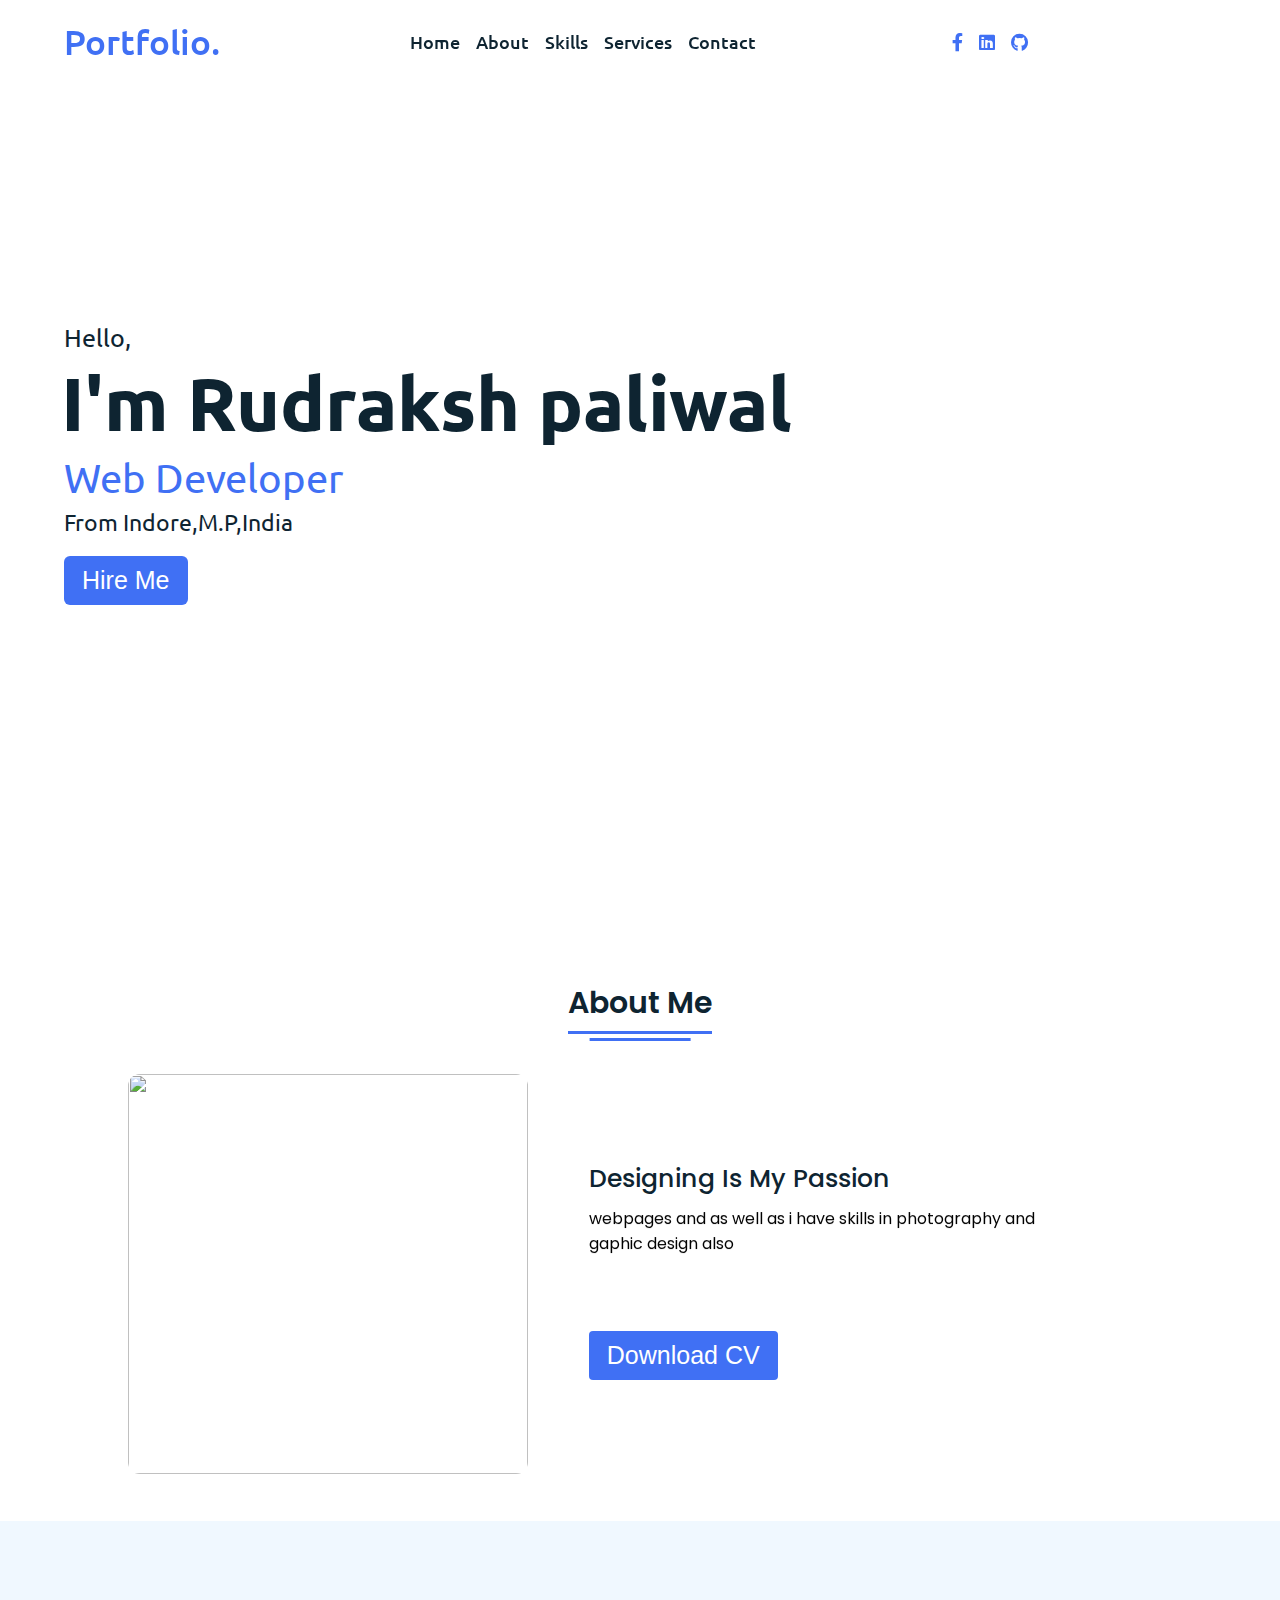
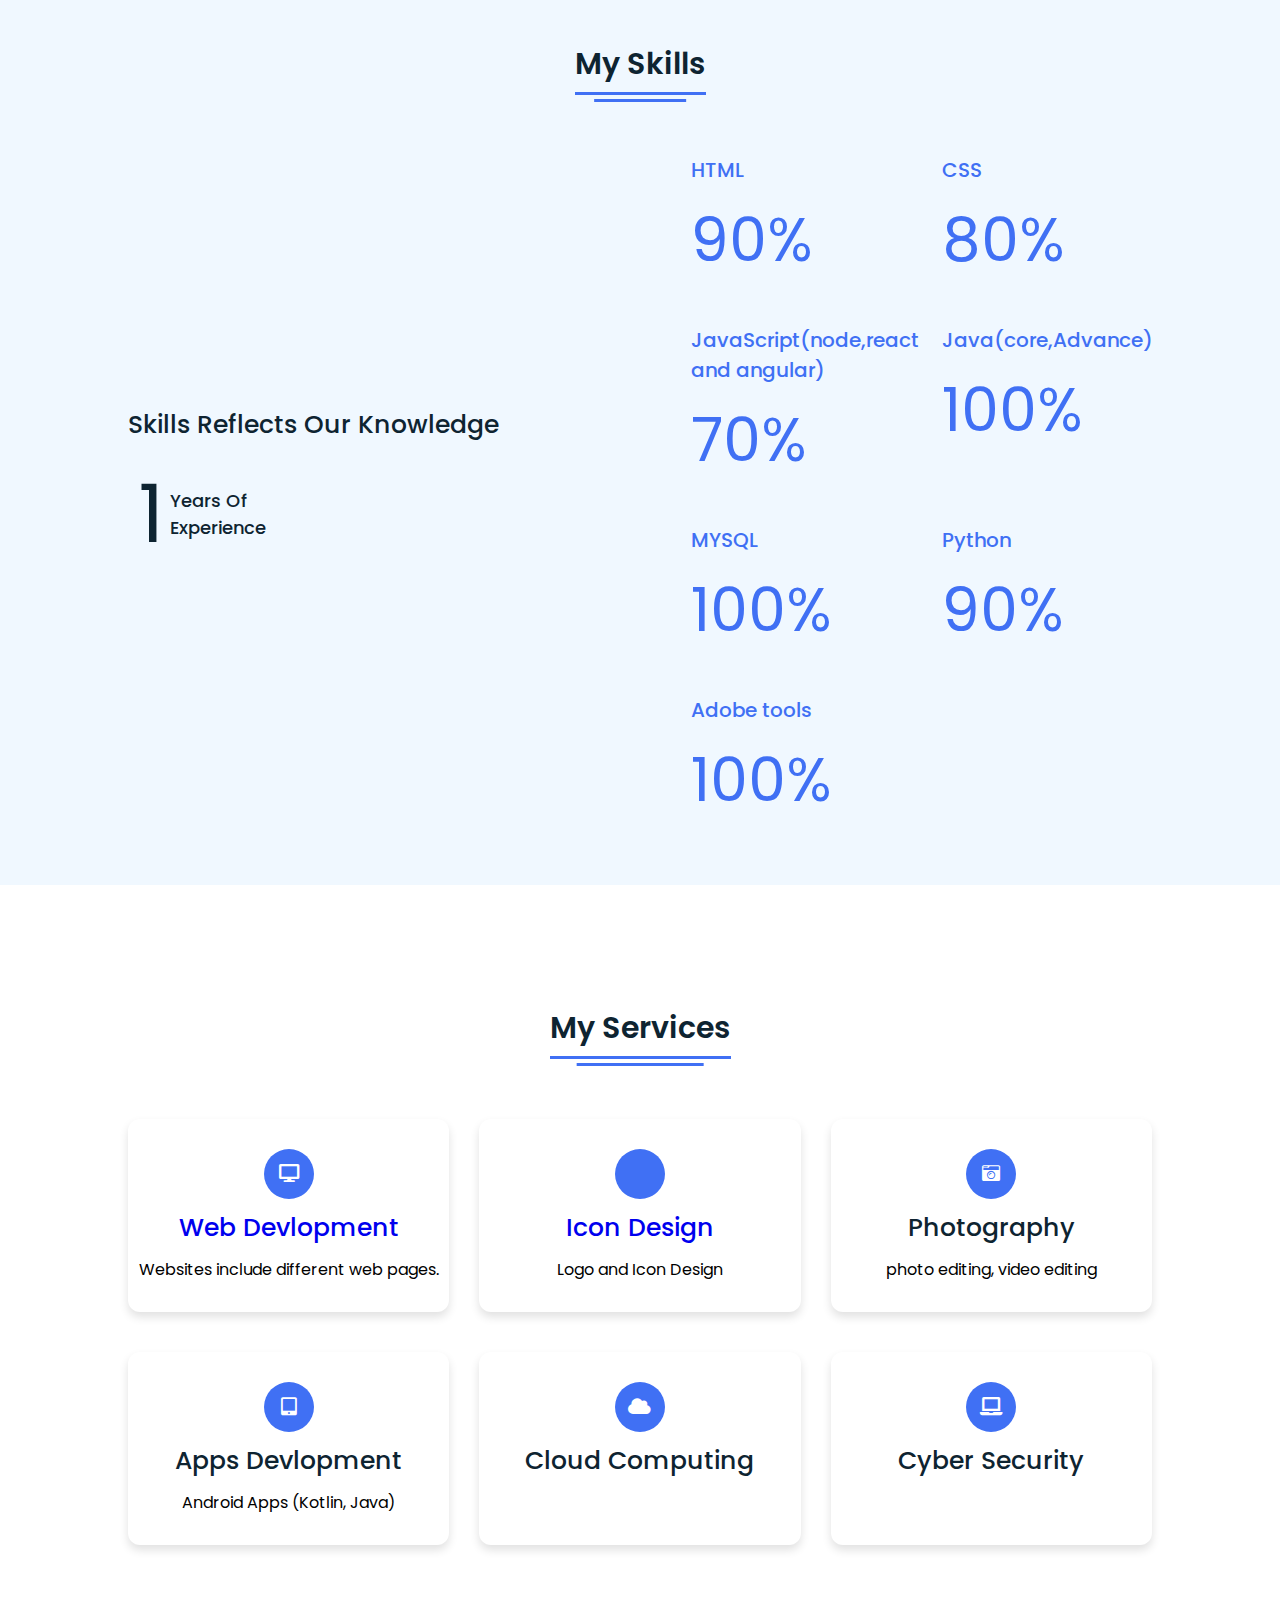
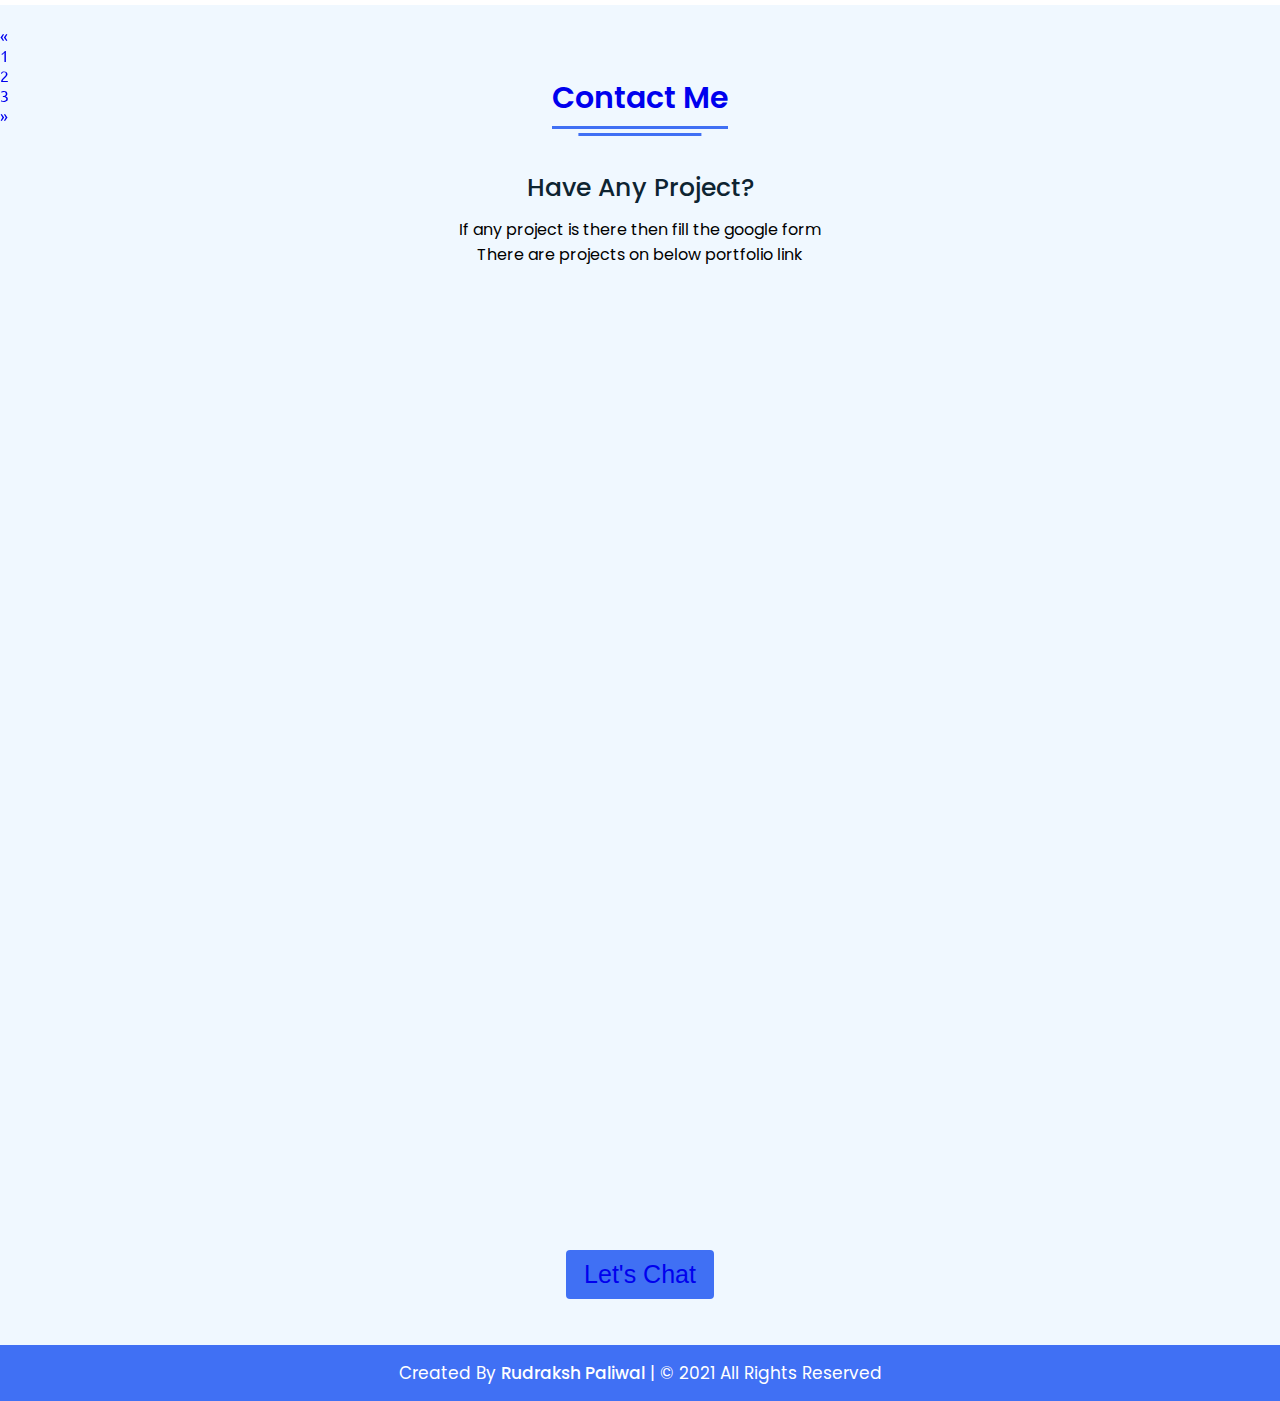
==== commit d3262bcc: "Update index.html" ====
--- a/index.html
+++ b/index.html
@@ -68,7 +68,7 @@
     <div class="title"><span>About Me</span></div>
   <div class="about-details">
     <div class="left">
-      <img src="D:/Responsive Personal Portfolio Website/Images/ppw.jpeg" alt="">
+      <img src="D:\Responsive Personal Portfolio Website\Images\ppw.jpeg" alt="">
     </div>
     <div class="right">
       <div class="topic">Designing Is My Passion</div>
